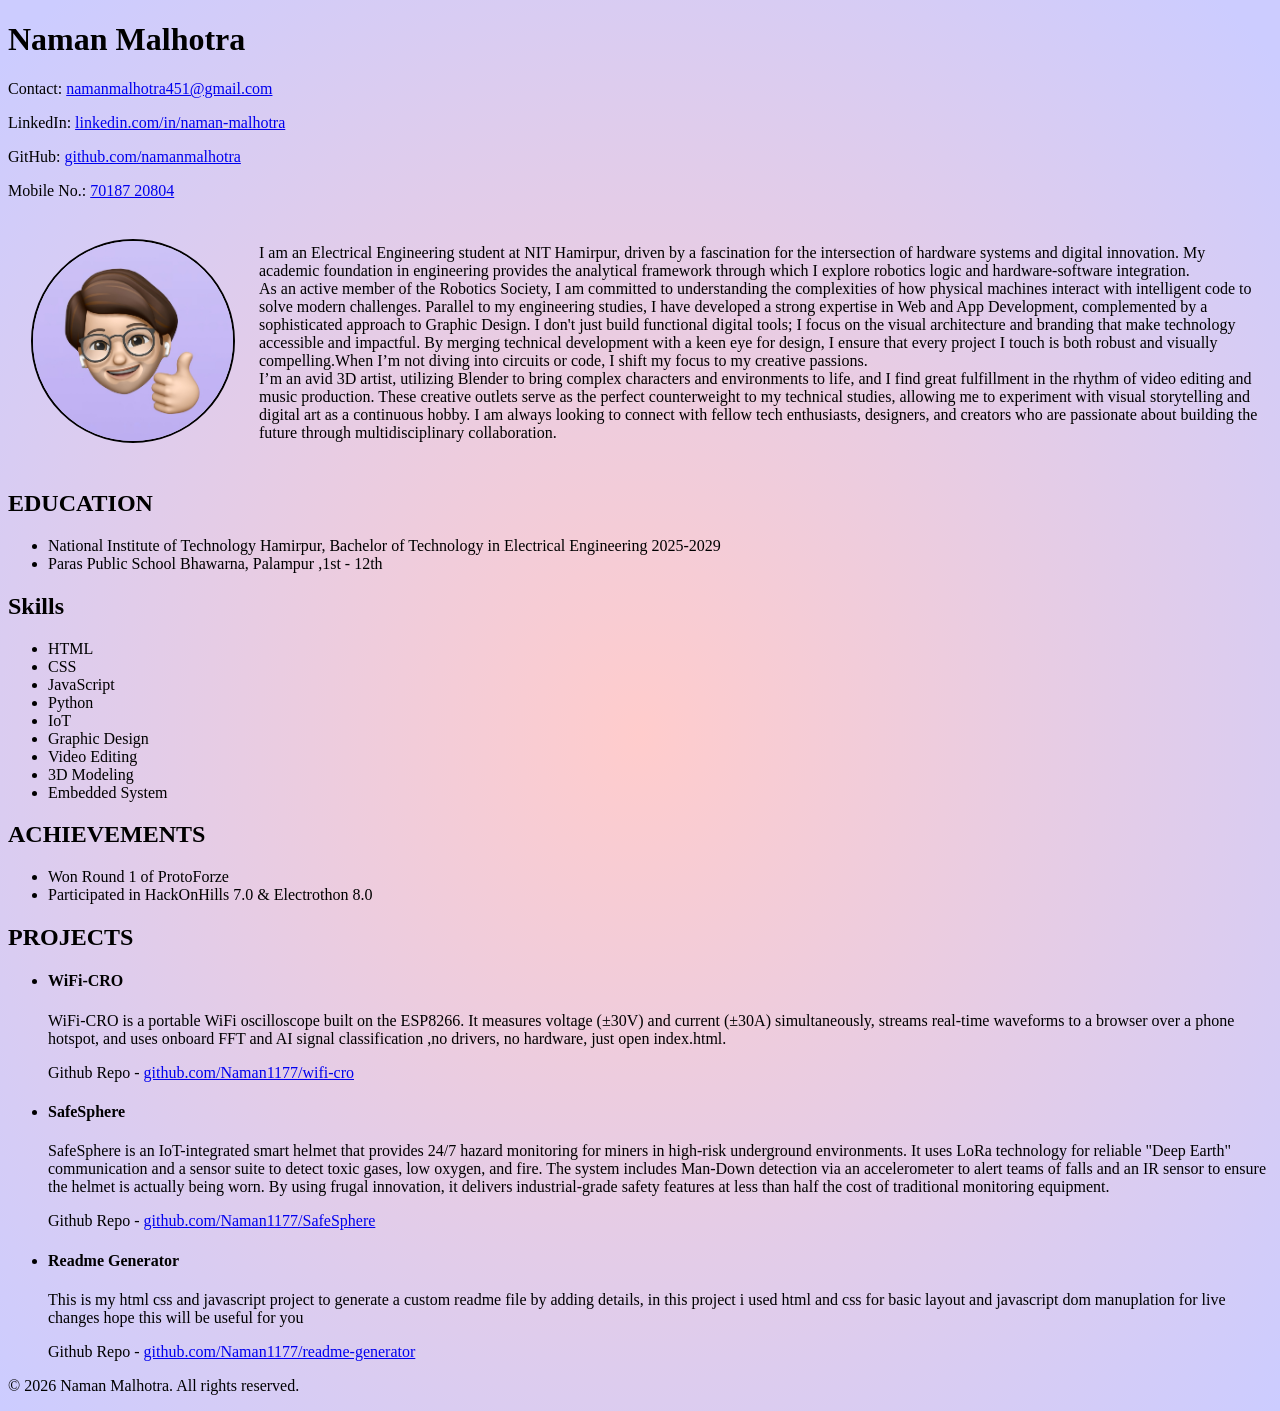
==== index.html @ 3784ffeb "Rename resume.html to index.html" ====
<!doctype html>
<html lang="en">

<head>
    <meta charset="UTF-8" />
    <meta name="viewport" content="width=device-width, initial-scale=1.0" />
    <meta name="description"
        content="This is Naman Malhotra's portfolio showcasing his skills, projects, and achievements in the field of Electrical Engineering, Web Development, and Graphic Design." />
    <meta name="keywords"
        content="Naman, Portfolio, Electrical Engineering, Web Development, Graphic Design, Projects, Achievements" />
    <title>Naman's Portfolio</title>
    <link rel="shortcut icon" href="hi.jpeg" type="image/x-icon">
    <link rel="stylesheet" href="style.css" />
    
</head>

<body>
    <div>
        <div>
            <h1>Naman Malhotra</h1>
            <p>
                Contact:
                <a href="mailto:namanmalhotra451@gmail.com">namanmalhotra451@gmail.com</a>
            </p>
            <p>
                LinkedIn:
                <a target="_blank"
                    href="https://www.linkedin.com/in/naman-malhotra-5b0b062a5/">linkedin.com/in/naman-malhotra</a>
            </p>
            <p>
                GitHub:
                <a target="_blank" href="https://github.com/Naman1177">github.com/namanmalhotra</a>
            </p>
            <p>Mobile No.: <a href="tel:+917018720804">70187 20804</a></p>
        </div>
        <div>
            <table>
                <tr>
                    <td>
                        <a href="resume.html">
                            <img id="gg" src="hi.jpeg" alt="profilepic" height="200">
                        </a>
                    </td>
                    <td id="desc">
                        I am an Electrical Engineering student at NIT Hamirpur, driven by
                        a fascination for the intersection of hardware systems and digital
                        innovation. My academic foundation in engineering provides the
                        analytical framework through which I explore robotics logic and
                        hardware-software integration. <br />As an active member of the
                        Robotics Society, I am committed to understanding the complexities
                        of how physical machines interact with intelligent code to solve
                        modern challenges. Parallel to my engineering studies, I have
                        developed a strong expertise in Web and App Development,
                        complemented by a sophisticated approach to Graphic Design. I
                        don't just build functional digital tools; I focus on the visual
                        architecture and branding that make technology accessible and
                        impactful. By merging technical development with a keen eye for
                        design, I ensure that every project I touch is both robust and
                        visually compelling.When I’m not diving into circuits or code, I
                        shift my focus to my creative passions. <br />I’m an avid 3D
                        artist, utilizing Blender to bring complex characters and
                        environments to life, and I find great fulfillment in the rhythm
                        of video editing and music production. These creative outlets
                        serve as the perfect counterweight to my technical studies,
                        allowing me to experiment with visual storytelling and digital art
                        as a continuous hobby. I am always looking to connect with fellow
                        tech enthusiasts, designers, and creators who are passionate about
                        building the future through multidisciplinary collaboration.
                    </td>
                </tr>
            </table>
        </div>
        <div>
            <section>
                <h2>EDUCATION</h2>
                <ul>
                    <li>
                        National Institute of Technology Hamirpur, Bachelor of Technology
                        in Electrical Engineering 2025-2029
                    </li>
                    <li>Paras Public School Bhawarna, Palampur ,1st - 12th</li>
                </ul>
            </section>
        </div>
        <div>
            <section>
                <h2>Skills</h2>
                <ul>
                    <li>HTML</li>
                    <li>CSS</li>
                    <li>JavaScript</li>
                    <li>Python</li>
                    <li>IoT</li>
                    <li>Graphic Design</li>
                    <li>Video Editing</li>
                    <li>3D Modeling</li>
                    <li>Embedded System</li>
                </ul>
            </section>
        </div>
        <div>
            <section>
                <h2>ACHIEVEMENTS</h2>
                <ul>
                    <li>Won Round 1 of ProtoForze</li>
                    <li>Participated in HackOnHills 7.0 & Electrothon 8.0</li>
                </ul>
            </section>
        </div>
        <div>
            <section>
                <h2>PROJECTS</h2>
                <ul>
                    <li>
                        <h4>WiFi-CRO</h4>
                        <p>
                            WiFi-CRO is a portable WiFi oscilloscope built on the ESP8266.
                            It measures voltage (±30V) and current (±30A) simultaneously,
                            streams real-time waveforms to a browser over a phone hotspot,
                            and uses onboard FFT and AI signal classification ,no drivers,
                            no hardware, just open index.html.
                        </p>
                        <p>
                            Github Repo -
                            <a target="_blank"
                                href="https://github.com/Naman1177/WIFI_CRO">github.com/Naman1177/wifi-cro</a>
                        </p>
                    </li>

                    <li>
                        <h4>SafeSphere</h4>
                        <p>
                            SafeSphere is an IoT-integrated smart helmet that provides 24/7
                            hazard monitoring for miners in high-risk underground
                            environments. It uses LoRa technology for reliable "Deep Earth"
                            communication and a sensor suite to detect toxic gases, low
                            oxygen, and fire. The system includes Man-Down detection via an
                            accelerometer to alert teams of falls and an IR sensor to ensure
                            the helmet is actually being worn. By using frugal innovation,
                            it delivers industrial-grade safety features at less than half
                            the cost of traditional monitoring equipment.
                        </p>
                        <p>
                            Github Repo -
                            <a target="_blank"
                                href="https://github.com/Naman1177/Safe-sphere">github.com/Naman1177/SafeSphere</a>
                        </p>
                    </li>
                    <li>
                        <h4>Readme Generator</h4>
                        <p>
                            This is my html css and javascript project to generate a custom
                            readme file by adding details, in this project i used html and
                            css for basic layout and javascript dom manuplation for live
                            changes hope this will be useful for you
                        </p>
                        <p>
                            Github Repo -
                            <a target="_blank"
                                href="https://github.com/Naman1177/readme-generator">github.com/Naman1177/readme-generator</a>
                        </p>
                    </li>
                </ul>
            </section>
        </div>

        <footer>
            <p>&copy; 2026 Naman Malhotra. All rights reserved.</p>
        </footer>
    </div>

</body>

</html>
---- style.css ----
body {background: radial-gradient(69.05% 69.05% at 50% 51.98%, rgba(255, 0, 0, 0.20) 0%, rgba(0, 0, 255, 0.20) 100%);
}
#gg{
    border-radius: 50%;
    border-color: black;
    border-width: 2px;
    border-style: solid;
    margin: 20px;
    
}
#gg:hover{
    background-color: red;
    border-color: red;
    transform: scale(1.1);
    transition: transform 0.4s ease-in-out;
   
}
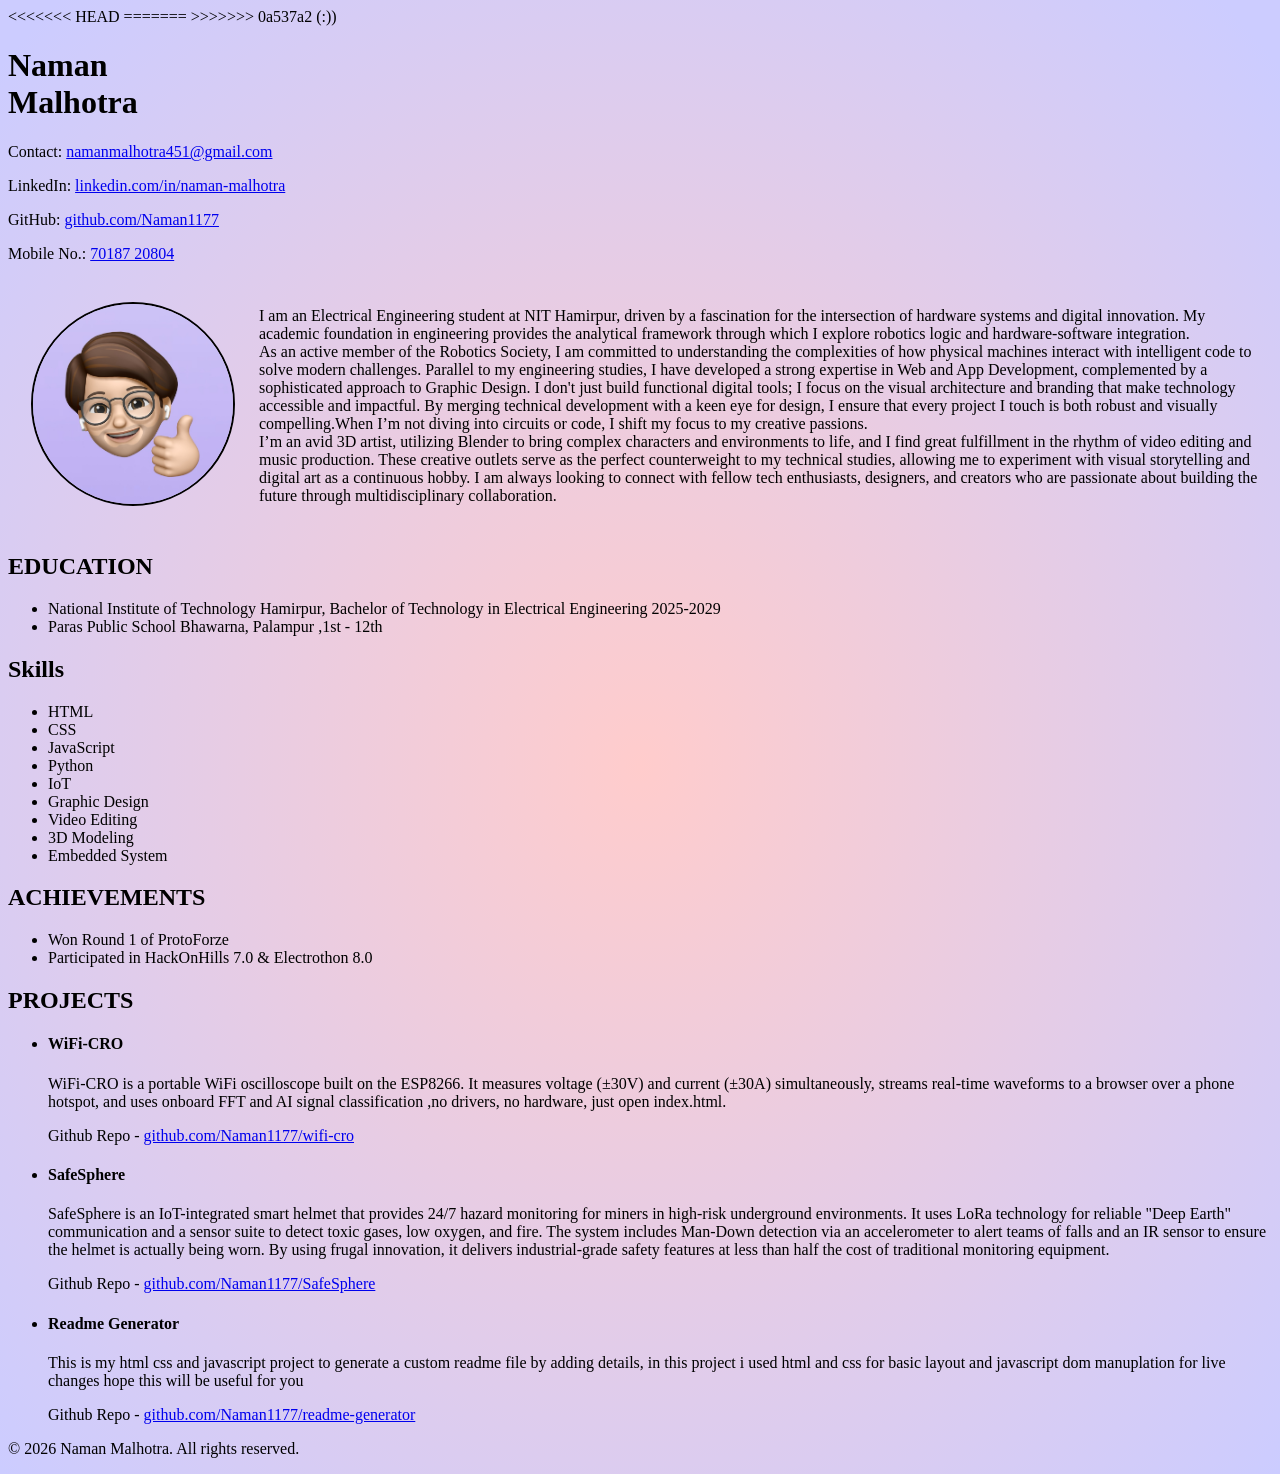
==== commit fce97208: "Add files via upload" ====
--- a/index.html
+++ b/index.html
@@ -11,13 +11,22 @@
     <title>Naman's Portfolio</title>
     <link rel="shortcut icon" href="hi.jpeg" type="image/x-icon">
     <link rel="stylesheet" href="style.css" />
-    
+<<<<<<< HEAD
+    <meta name="google-site-verification" content="fdovez9POPrvn5SjB5YPYtMrT13T108MOaUS0KJ5PZQ" />
+=======
+    <link rel="preconnect" href="https://fonts.googleapis.com">
+    <link rel="preconnect" href="https://fonts.gstatic.com" crossorigin>
+    <link
+        href="https://fonts.googleapis.com/css2?family=Archivo+Black&family=Comic+Relief:wght@400;700&family=Fascinate&family=Pinyon+Script&display=swap"
+        rel="stylesheet">
+
+>>>>>>> 0a537a2 (:))
 </head>
 
 <body>
     <div>
         <div>
-            <h1>Naman Malhotra</h1>
+            <h1 >Naman <br> Malhotra</h1>
             <p>
                 Contact:
                 <a href="mailto:namanmalhotra451@gmail.com">namanmalhotra451@gmail.com</a>
@@ -29,7 +38,7 @@
             </p>
             <p>
                 GitHub:
-                <a target="_blank" href="https://github.com/Naman1177">github.com/namanmalhotra</a>
+                <a target="_blank" href="https://github.com/Naman1177">github.com/Naman1177</a>
             </p>
             <p>Mobile No.: <a href="tel:+917018720804">70187 20804</a></p>
         </div>
@@ -171,4 +180,4 @@
 
 </body>
 
-</html>
+</html>
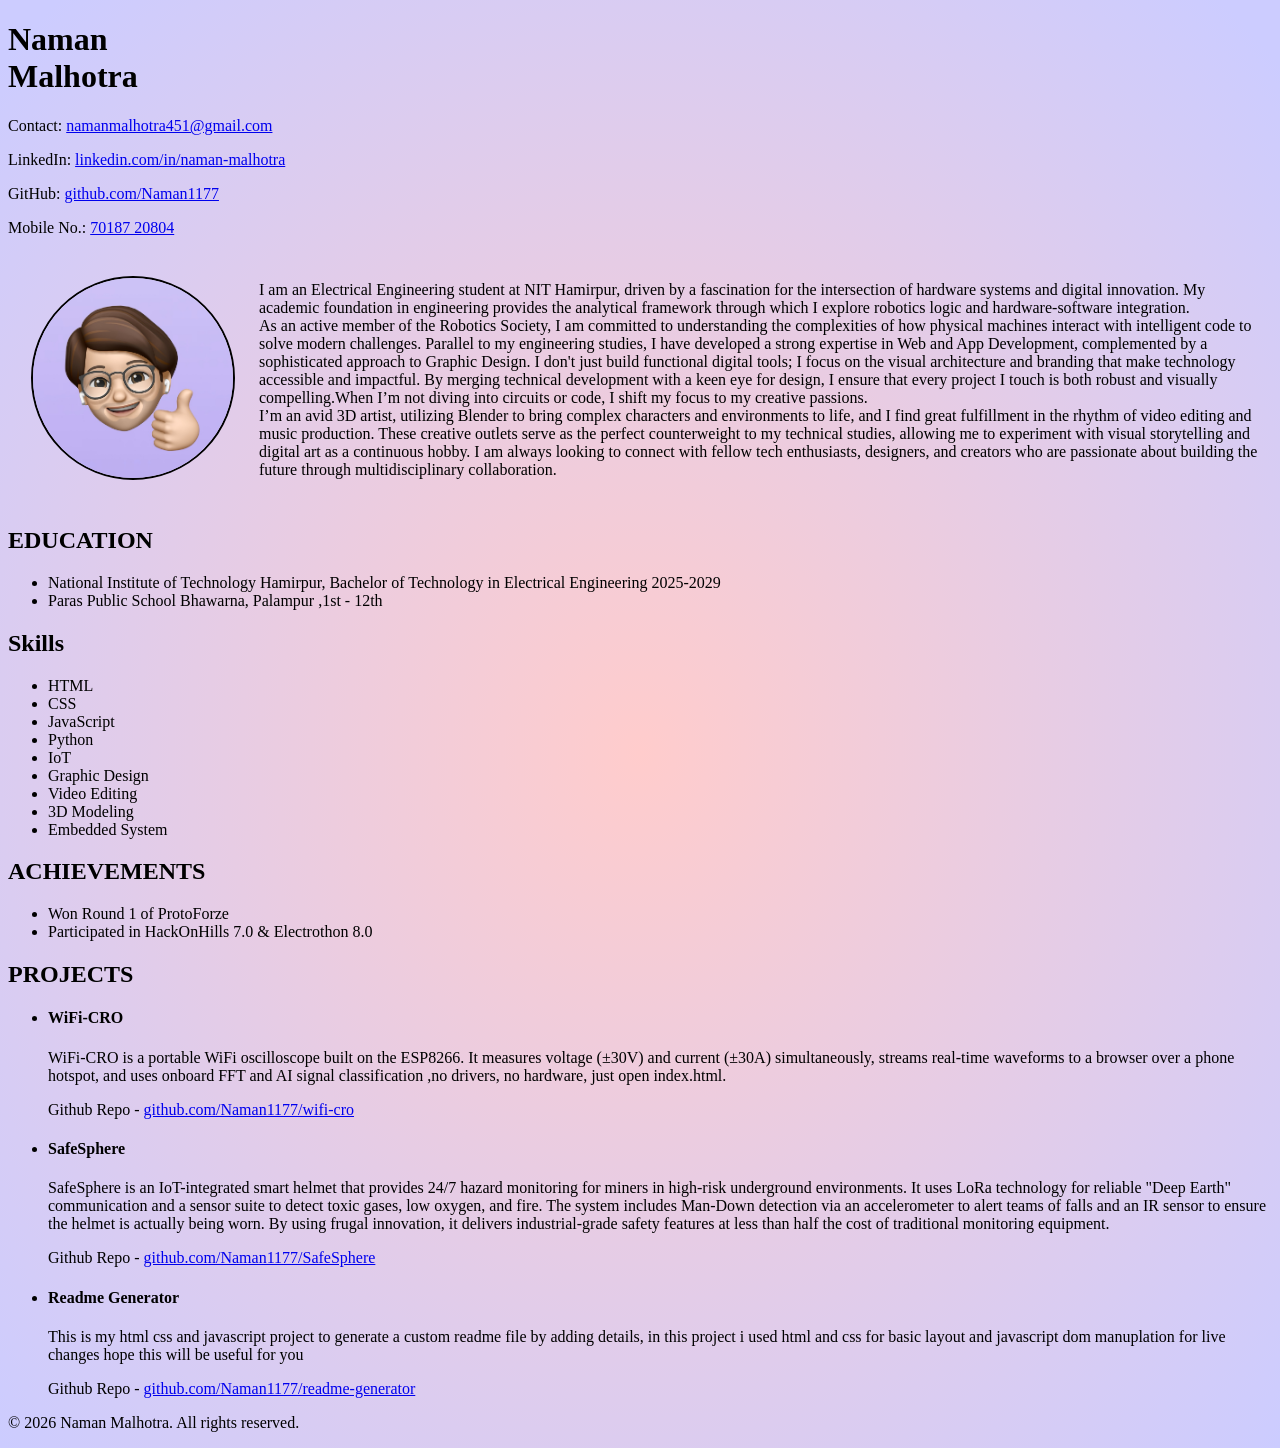
==== commit edc0db71: "Fix merge conflict in index.html Resolved merge conflict in index.html by integrating meta and link " ====
--- a/index.html
+++ b/index.html
@@ -11,16 +11,16 @@
     <title>Naman's Portfolio</title>
     <link rel="shortcut icon" href="hi.jpeg" type="image/x-icon">
     <link rel="stylesheet" href="style.css" />
-<<<<<<< HEAD
+
     <meta name="google-site-verification" content="fdovez9POPrvn5SjB5YPYtMrT13T108MOaUS0KJ5PZQ" />
-=======
+
     <link rel="preconnect" href="https://fonts.googleapis.com">
     <link rel="preconnect" href="https://fonts.gstatic.com" crossorigin>
     <link
         href="https://fonts.googleapis.com/css2?family=Archivo+Black&family=Comic+Relief:wght@400;700&family=Fascinate&family=Pinyon+Script&display=swap"
         rel="stylesheet">
 
->>>>>>> 0a537a2 (:))
+
 </head>
 
 <body>
@@ -180,4 +180,4 @@
 
 </body>
 
-</html>+</html>
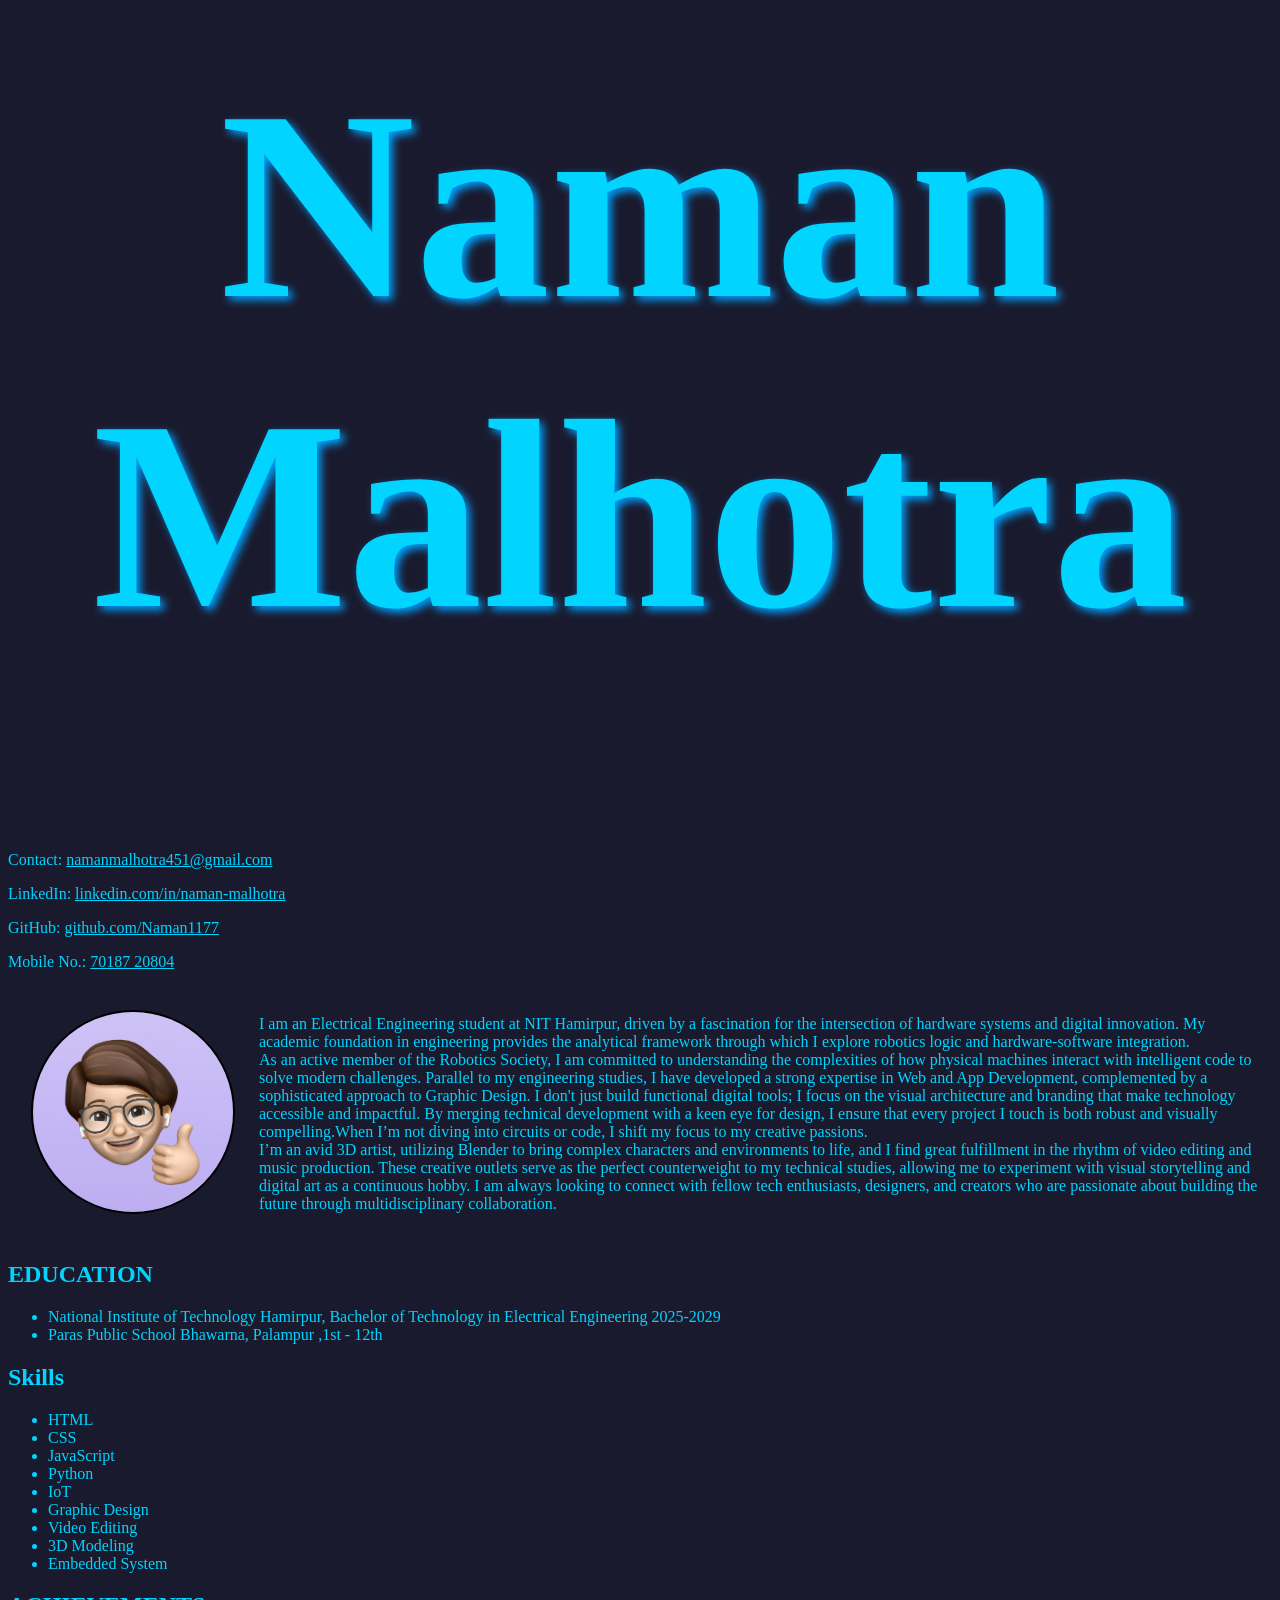
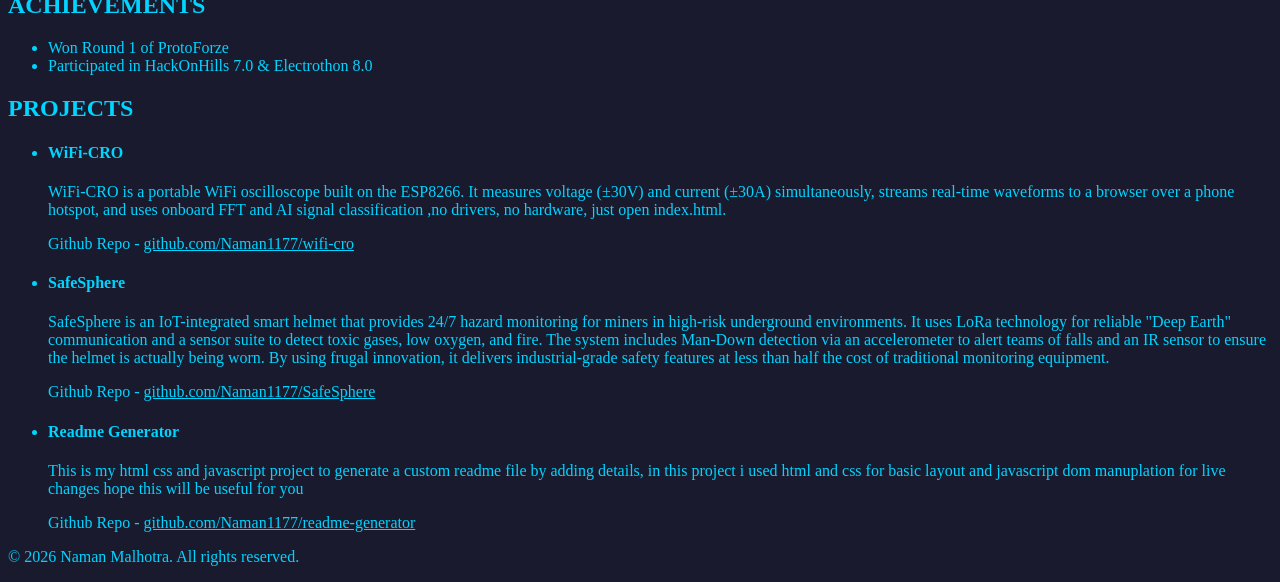
==== commit fc4b6191: "Clean up index.html formatting Removed extra whitespace and ensured proper formatting." ====
--- a/index.html
+++ b/index.html
@@ -11,15 +11,12 @@
     <title>Naman's Portfolio</title>
     <link rel="shortcut icon" href="hi.jpeg" type="image/x-icon">
     <link rel="stylesheet" href="style.css" />
-
     <meta name="google-site-verification" content="fdovez9POPrvn5SjB5YPYtMrT13T108MOaUS0KJ5PZQ" />
-
     <link rel="preconnect" href="https://fonts.googleapis.com">
     <link rel="preconnect" href="https://fonts.gstatic.com" crossorigin>
     <link
         href="https://fonts.googleapis.com/css2?family=Archivo+Black&family=Comic+Relief:wght@400;700&family=Fascinate&family=Pinyon+Script&display=swap"
         rel="stylesheet">
-
 
 </head>
 
--- a/style.css
+++ b/style.css
@@ -1,4 +1,4 @@
-body {background: radial-gradient(69.05% 69.05% at 50% 51.98%, rgba(255, 0, 0, 0.20) 0%, rgba(0, 0, 255, 0.20) 100%);
+body {background: #1A1A2E;
 }
 #gg{
     border-radius: 50%;
@@ -9,10 +9,37 @@
     
 }
 #gg:hover{
-    background-color: red;
-    border-color: red;
+    border-color: #E0F2F1;
     transform: scale(1.1);
     transition: transform 0.4s ease-in-out;
    
 }
    
+h1{
+    color: #00D4FF;
+    text-align: center;
+    font-family: "Pinyon Script", cursive;
+    font-size: 270px;
+    margin-top: 50px;
+    text-shadow: #00a2ff 4px 4px 8px;
+}
+p{
+    color: #00D4FF;
+    
+}
+h2{
+    color: #00D4FF;
+    
+}
+a{
+    color: #00D4FF;
+    
+}
+td{
+    color: #00D4FF;
+    
+}
+ul{
+    color: #00D4FF;
+    
+}
